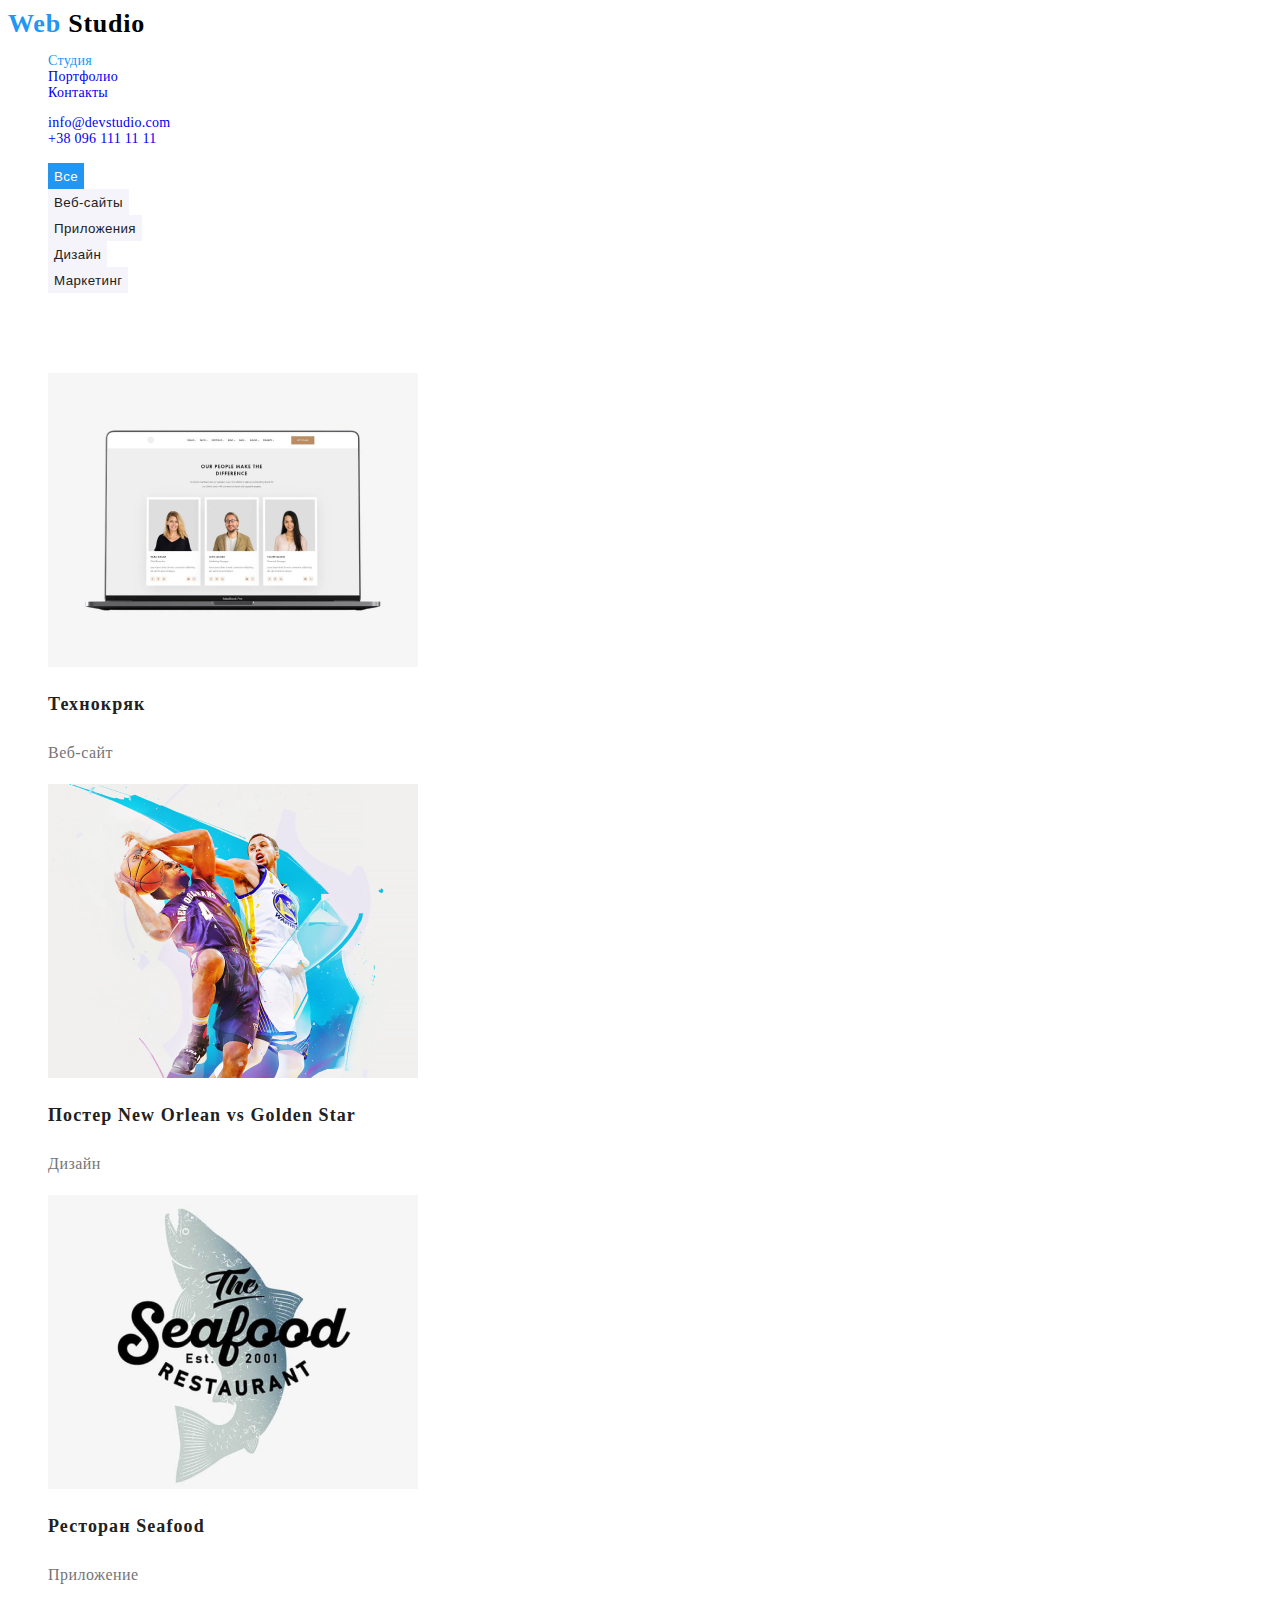
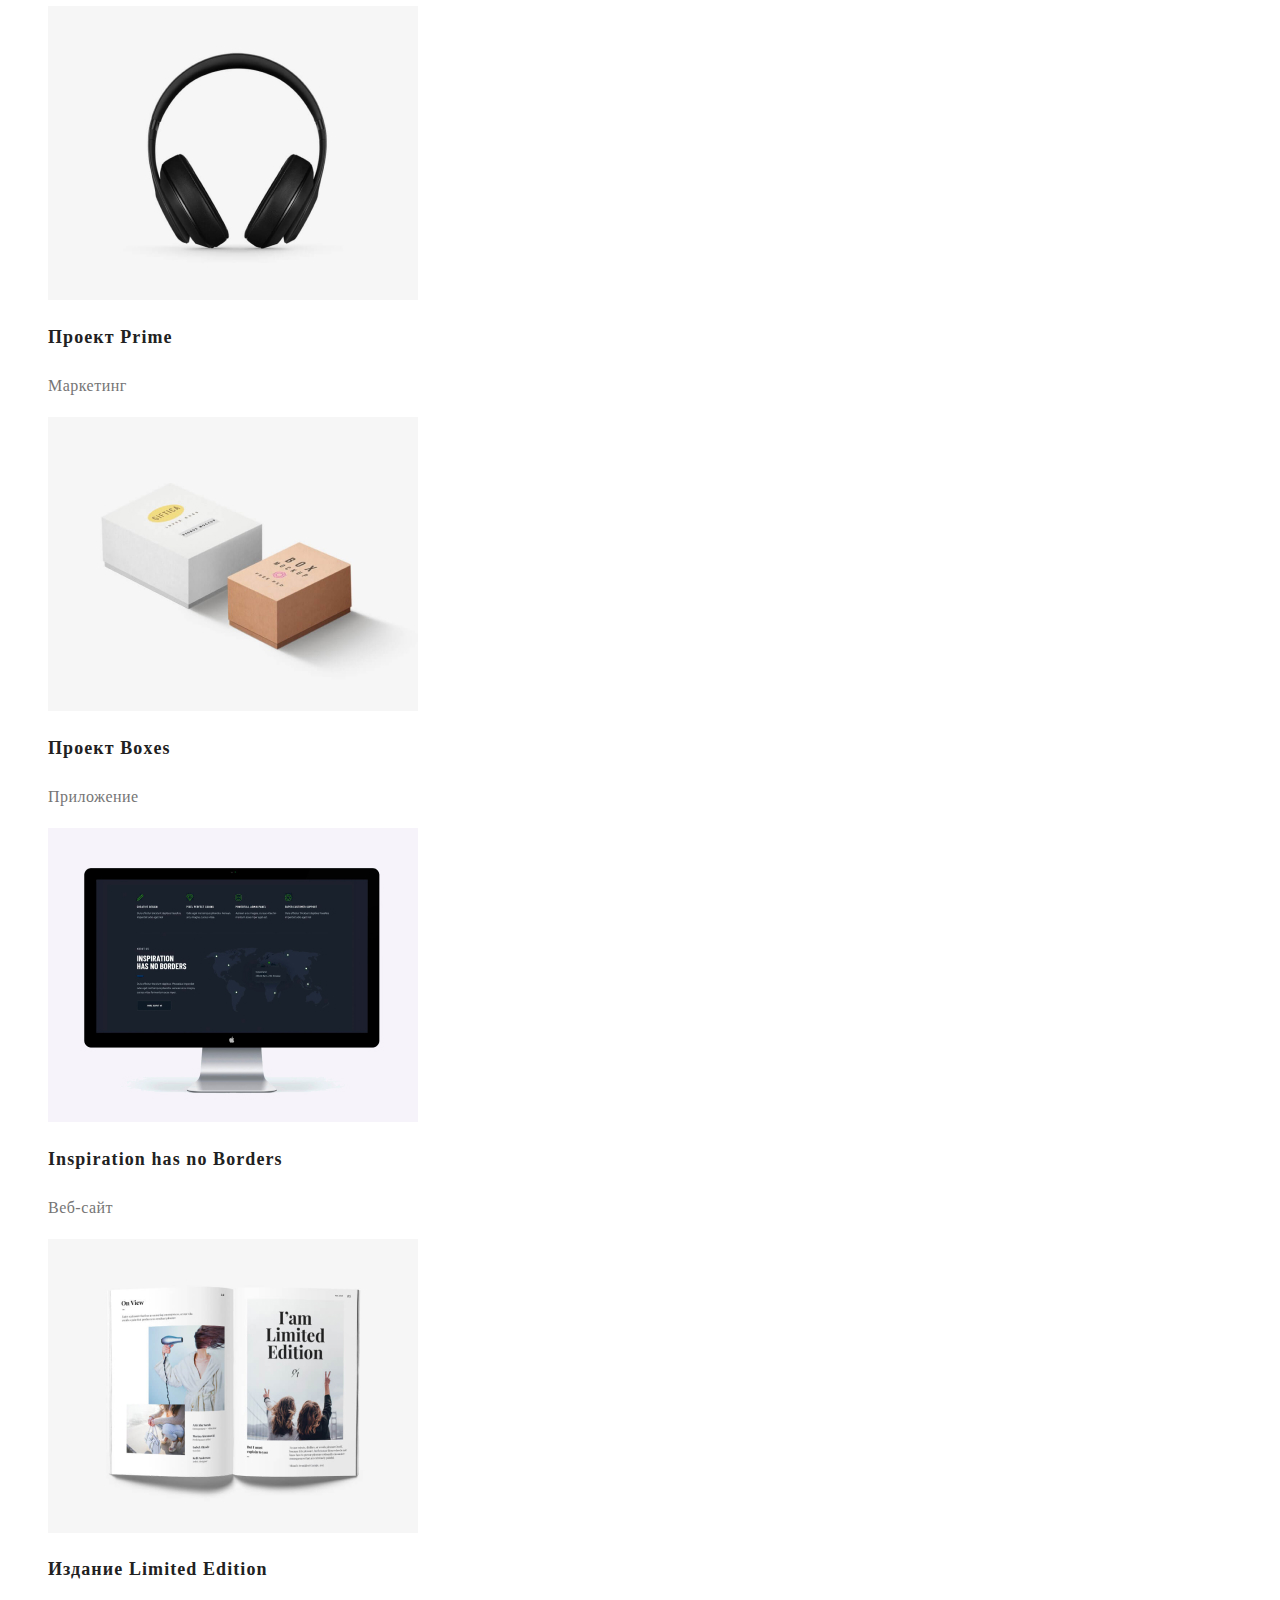
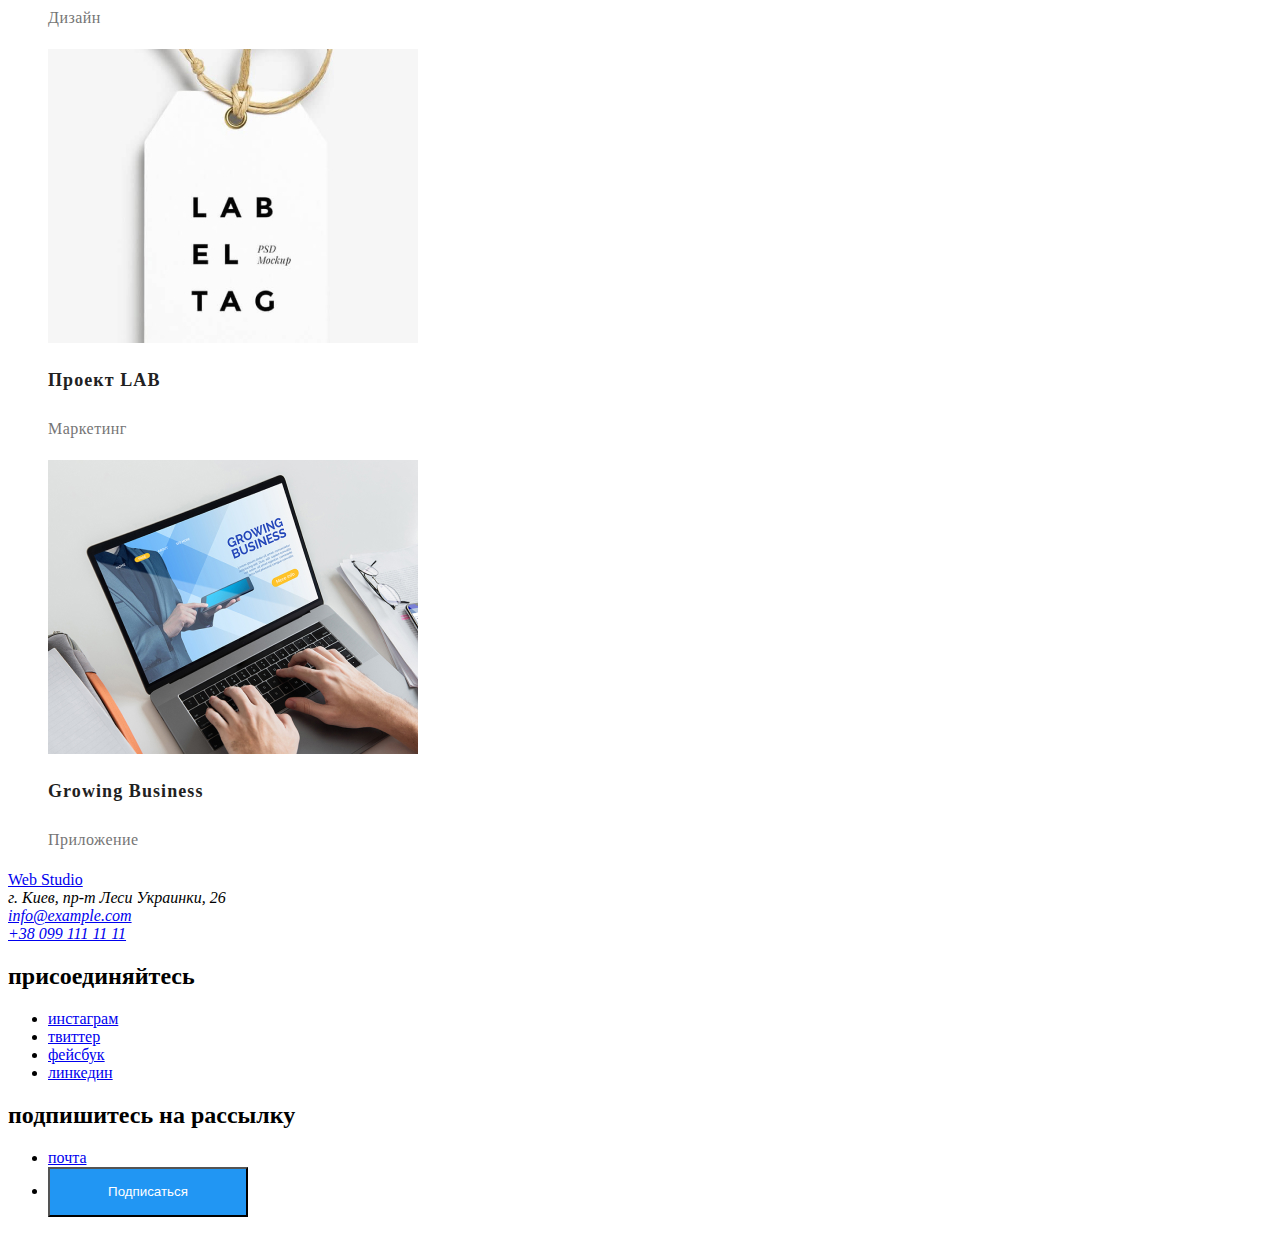
==== portfolio.html @ ac82faf0 "На страницах Студия и Портфолио добавляет оформление цвета и текста" ====
<!DOCTYPE html>
<html lang="ru">
  <head>
    <meta charset="UTF-8" />
    <meta name="viewport" content="width=device-width, initial-scale=1.0" />
    <title>Portfolio</title>
    <link rel="stylesheet" href="./css/styles.css" />
  </head>
  <body>
    <main>
      <header>
        <a href="./index.html" lang="en" class="logo">
          <span class="logo-accent">Web</span>
          Studio
        </a>

        <ul class="menu-nav">
          <li><a href="./index.html" class="link current">Студия</a></li>
          <li><a href="./portfolio.html" class="link">Портфолио</a></li>
          <li><a href="#" class="link">Контакты</a></li>
        </ul>
        <ul class="menu-nav">
          <li>
            <a href="mailto:info@devstudio.com" class="link"
              >info@devstudio.com</a
            >
          </li>
          <li>
            <a href="tel:+380961111111" class="link">+38 096 111 11 11</a>
          </li>
        </ul>
      </header>
      <!-- Фильтры -->
      <section>
        <ul class="white-list">
          <li>
            <button type="button" class="button-portfolio current">Все</button>
          </li>
          <li>
            <button type="button" class="button-portfolio">Веб-сайты</button>
          </li>
          <li>
            <button type="button" class="button-portfolio">Приложения</button>
          </li>
          <li>
            <button type="button" class="button-portfolio">Дизайн</button>
          </li>
          <li>
            <button type="button" class="button-portfolio">Маркетинг</button>
          </li>
        </ul>
      </section>

      <!-- Проекты -->
      <section>
        <h1 class="qualities">Проект</h1>
        <ul class="white-list">
          <li>
            <img
              src="./image/1tehnokryak.jpg"
              alt="фото Технокряк"
              width="370"
            />
            <h2 class="project-name">Технокряк</h2>
            <p class="project-line">Веб-сайт</p>
          </li>
          <li>
            <img
              src="./image/2posterNewOrlean_vs_GoldenStar.jpg"
              alt="фото Постер New Orlean vs Golden Star"
              width="370"
            />
            <h2 class="project-name">Постер New Orlean vs Golden Star</h2>
            <p class="project-line">Дизайн</p>
          </li>
          <li>
            <img
              src="./image/3restrauntSeafood.jpg"
              alt="фото Ресторан Seafood"
              width="370"
            />
            <h2 class="project-name">Ресторан Seafood</h2>
            <p class="project-line">Приложение</p>
          </li>
          <li>
            <img
              src="./image/4projectPrime.jpg"
              alt="фото Проект Prime"
              width="370"
            />
            <h2 class="project-name">Проект Prime</h2>
            <p class="project-line">Маркетинг</p>
          </li>
          <li>
            <img
              src="./image/5projectBoxes.jpg"
              alt="фото Проект Boxes"
              width="370"
            />
            <h2 class="project-name">Проект Boxes</h2>
            <p class="project-line">Приложение</p>
          </li>
          <li>
            <img
              src="./image/6Inspiration_has_no_Borders.jpg"
              alt="Inspiration has no Borders"
              width="370"
            />
            <h2 class="project-name">Inspiration has no Borders</h2>
            <p class="project-line">Веб-сайт</p>
          </li>
          <li>
            <img
              src="./image/7LimitedEdition.jpg"
              alt="Издание Limited Edition"
              width="370"
            />
            <h2 class="project-name">Издание Limited Edition</h2>
            <p class="project-line">Дизайн</p>
          </li>
          <li>
            <img src="./image/8projectLAB.jpg" alt="Проект LAB" width="370" />
            <h2 class="project-name">Проект LAB</h2>
            <p class="project-line">Маркетинг</p>
          </li>
          <li>
            <img
              src="./image/9GrowingBusiness.jpg"
              alt="Growing Business"
              width="370"
            />
            <h2 class="project-name">Growing Business</h2>
            <p class="project-line">Приложение</p>
          </li>
        </ul>
      </section>
    </main>
    <!-- Подвал -->
    <footer>
      <div>
        <a href="./index.html">Web Studio</a>
        <address>
          г. Киев, пр-т Леси Украинки, 26 <br />
          <a href="mailto:info@example.com">info@example.com</a><br />
          <a href="tel:+380991111111">+38 099 111 11 11</a>
        </address>
      </div>
      <!-- Ссылки на соцсети -->
      <div>
        <h2>присоединяйтесь</h2>
        <ul>
          <li>
            <a href="#">инстаграм</a>
          </li>
          <li><a href="#">твиттер</a></li>
          <li><a href="#">фейсбук</a></li>
          <li><a href="#">линкедин</a></li>
        </ul>
      </div>
      <!-- Подписка -->
      <div>
        <h2>подпишитесь на рассылку</h2>
        <ul>
          <li>
            <a href="#">почта</a>
          </li>
          <li><button type="button" class="button">Подписаться</button></li>
        </ul>
      </div>
    </footer>
  </body>
</html>
---- css/styles.css ----
/* цвет основного текста #212121 */
/* вторичный цвет текста #757575 */
/* акцент #2196F3 */
/* цвет фона #FFFFFF */
/* вторичный цвет фона #F5F4FA */
/* цвет подвала #2F303A */

:root {
  --title-text-color: #212121;
  --primary-text-color: #757575;
  --accent-color: #2196f3;
  --title-color: #ffffff;
  --primary-color: #f5f4fa;
}
body {
  background-color: var(--title-color);
  font-family: Roboto;
}
/* шапка */
.logo {
  width: 145px;
  height: 31px;
  left: 215px;
  top: 24px;
  text-decoration: none;
  font-family: Raleway;
  font-style: normal;
  font-weight: bold;
  font-size: 26px;
  line-height: 31px;
  letter-spacing: 0.03em;
  color: #000000;
}
.logo-accent {
  color: var(--accent-color);
}
.menu-nav {
  left: 453px;
  top: 32px;
  font-style: normal;
  list-style: none;
  font-weight: 500;
  font-size: 14px;
  line-height: 16px;
  letter-spacing: 0.02em;
}
.menu-nav .link {
  color: var (--title-text-color);
  text-decoration: none;
}
.menu-nav .link:hover,
.menu-nav .link:focus {
  color: var(--accent-color);
}
.menu-nav .link.current {
  color: var(--accent-color);
}
/* баннер */
.center-text {
  width: 696px;
  height: 120px;
  left: 452px;
  top: 280px;
  font-style: normal;
  font-weight: 900;
  font-size: 44px;
  line-height: 60px;
  text-align: center;
  letter-spacing: 0.06em;
  text-transform: uppercase;
}
.button {
  width: 200px;
  height: 50px;
  left: 700px;
  top: 430px;
  color: var(--title-color);
  background-color: var(--accent-color);
}
/* особенности */
.qualities {
  color: var(--title-color);
}
.title-qualities {
  width: 270px;
  height: 16px;
  left: 215px;
  top: 774px;
  font-style: normal;
  font-weight: bold;
  font-size: 14px;
  line-height: 16px;
  letter-spacing: 0.03em;
  text-transform: uppercase;
  color: var(--title-text-color);
}
.text-qualities {
  width: 270px;
  height: 75px;
  left: 215px;
  top: 800px;
  font-style: normal;
  font-weight: normal;
  font-size: 14px;
  line-height: 24px;
  letter-spacing: 0.03em;
  color: var(--primary-text-color);
}
/* Чем мы занимаемся */
.main-title {
  height: 42px;
  left: 612px;
  top: 969px;
  font-style: normal;
  font-weight: bold;
  font-size: 36px;
  line-height: 42px;
  text-align: center;
  letter-spacing: 0.03em;
  color: var(--title-text-color);
}
.white-list {
  list-style: none;
}
/* Наша команда */
.professional-name {
  width: 151px;
  height: 19px;
  left: 275px;
  top: 1925px;
  font-style: normal;
  font-weight: 500;
  font-size: 16px;
  line-height: 19px;
  text-align: center;
  letter-spacing: 0.03em;
  color: var (--title-text-color);
}
.professional {
  width: 147px;
  height: 19px;
  left: 577px;
  top: 1954px;
  font-style: normal;
  font-weight: normal;
  font-size: 16px;
  line-height: 19px;
  text-align: center;
  letter-spacing: 0.03em;
  color: var(--primary-text-color);
}
/* Портфолио */
.button-portfolio {
  height: 26px;
  text-align: center;
  letter-spacing: 0.03em;
  border: 0;
  color: var(--title-text-color);
  background-color: var(--primary-color);
}
button-portfolio:focus {
  outline: none;
}
.button-portfolio:hover,
.button-portfolio:focus {
  color: var(--title-color);
  background-color: var(--accent-color);
}
.button-portfolio.current {
  color: var(--title-color);
  background-color: var(--accent-color);
}
/* Портфолио Проекты */
.project-name {
  font-weight: bold;
  font-size: 18px;
  line-height: 36px;
  letter-spacing: 0.06em;
  color: var(--title-text-color);
}
.project-line {
  font-style: normal;
  font-weight: normal;
  font-size: 16px;
  line-height: 30px;
  letter-spacing: 0.03em;
  color: var(--primary-text-color);
}
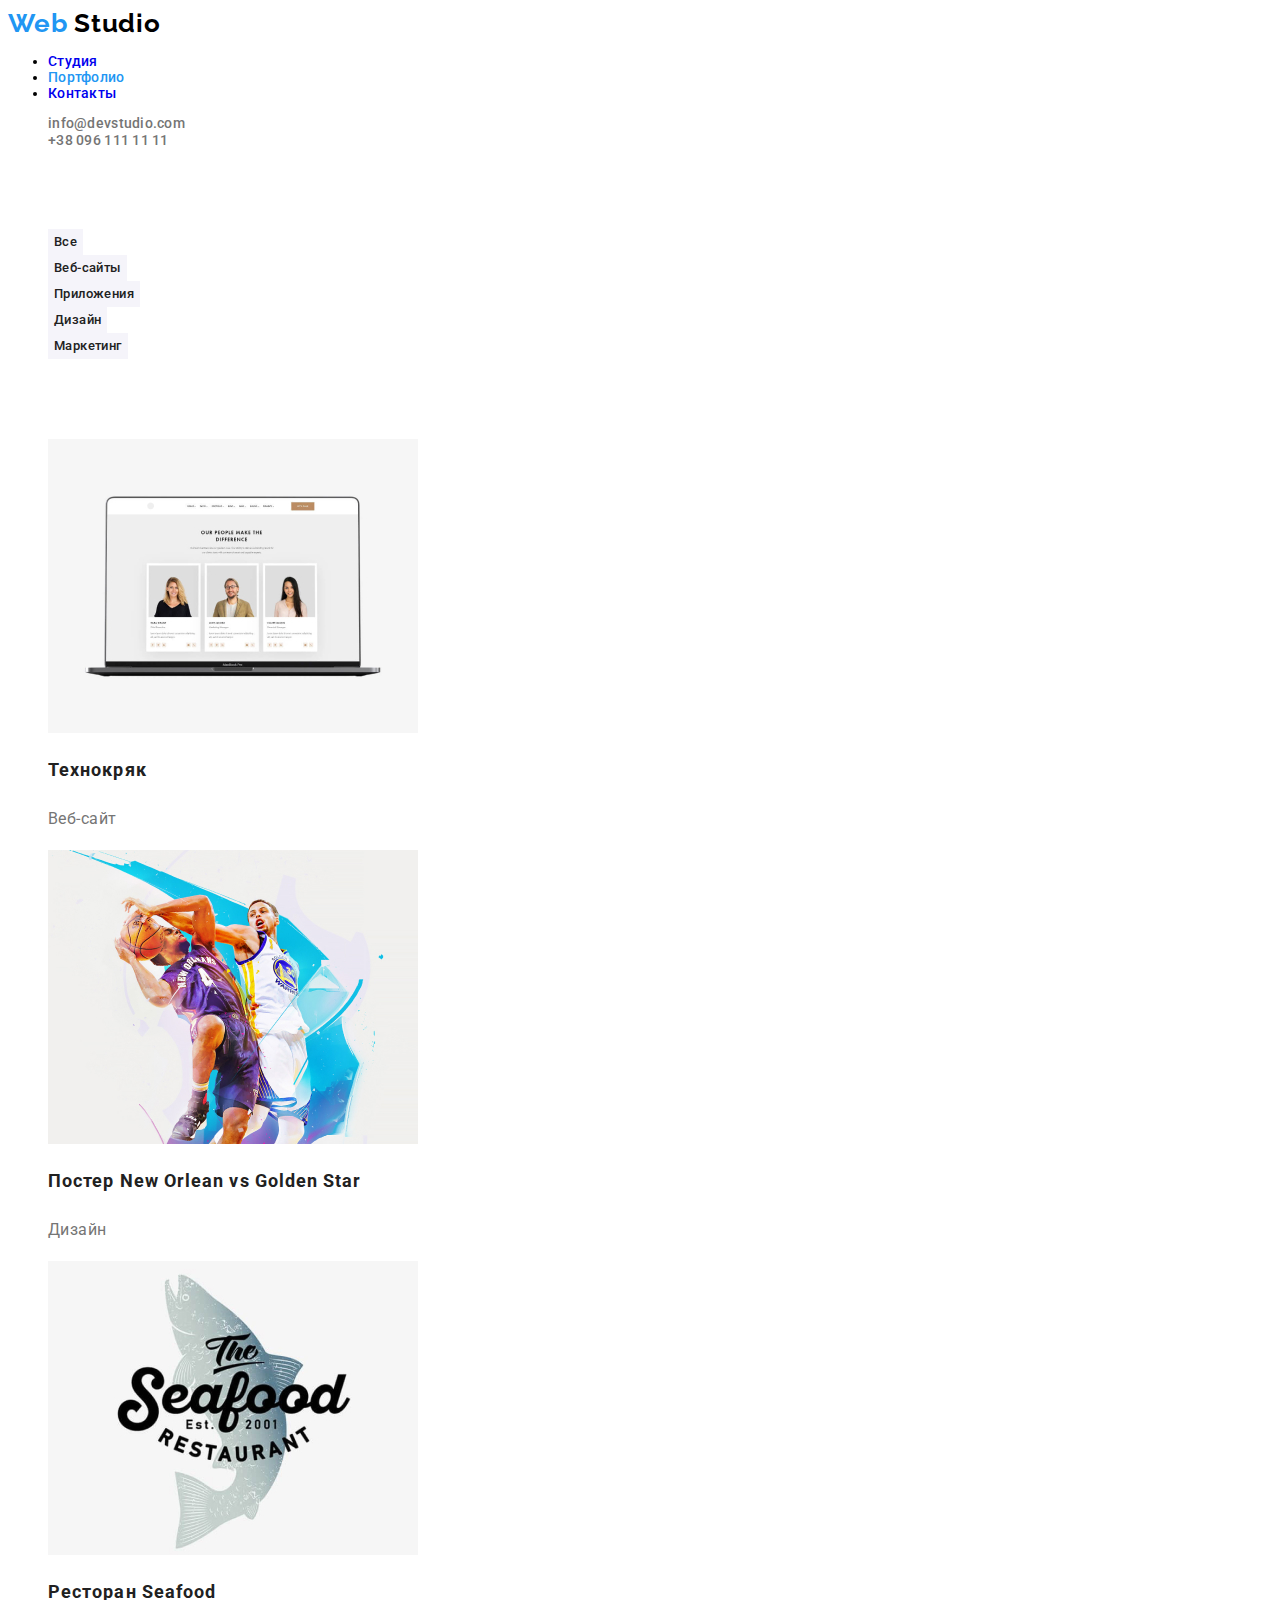
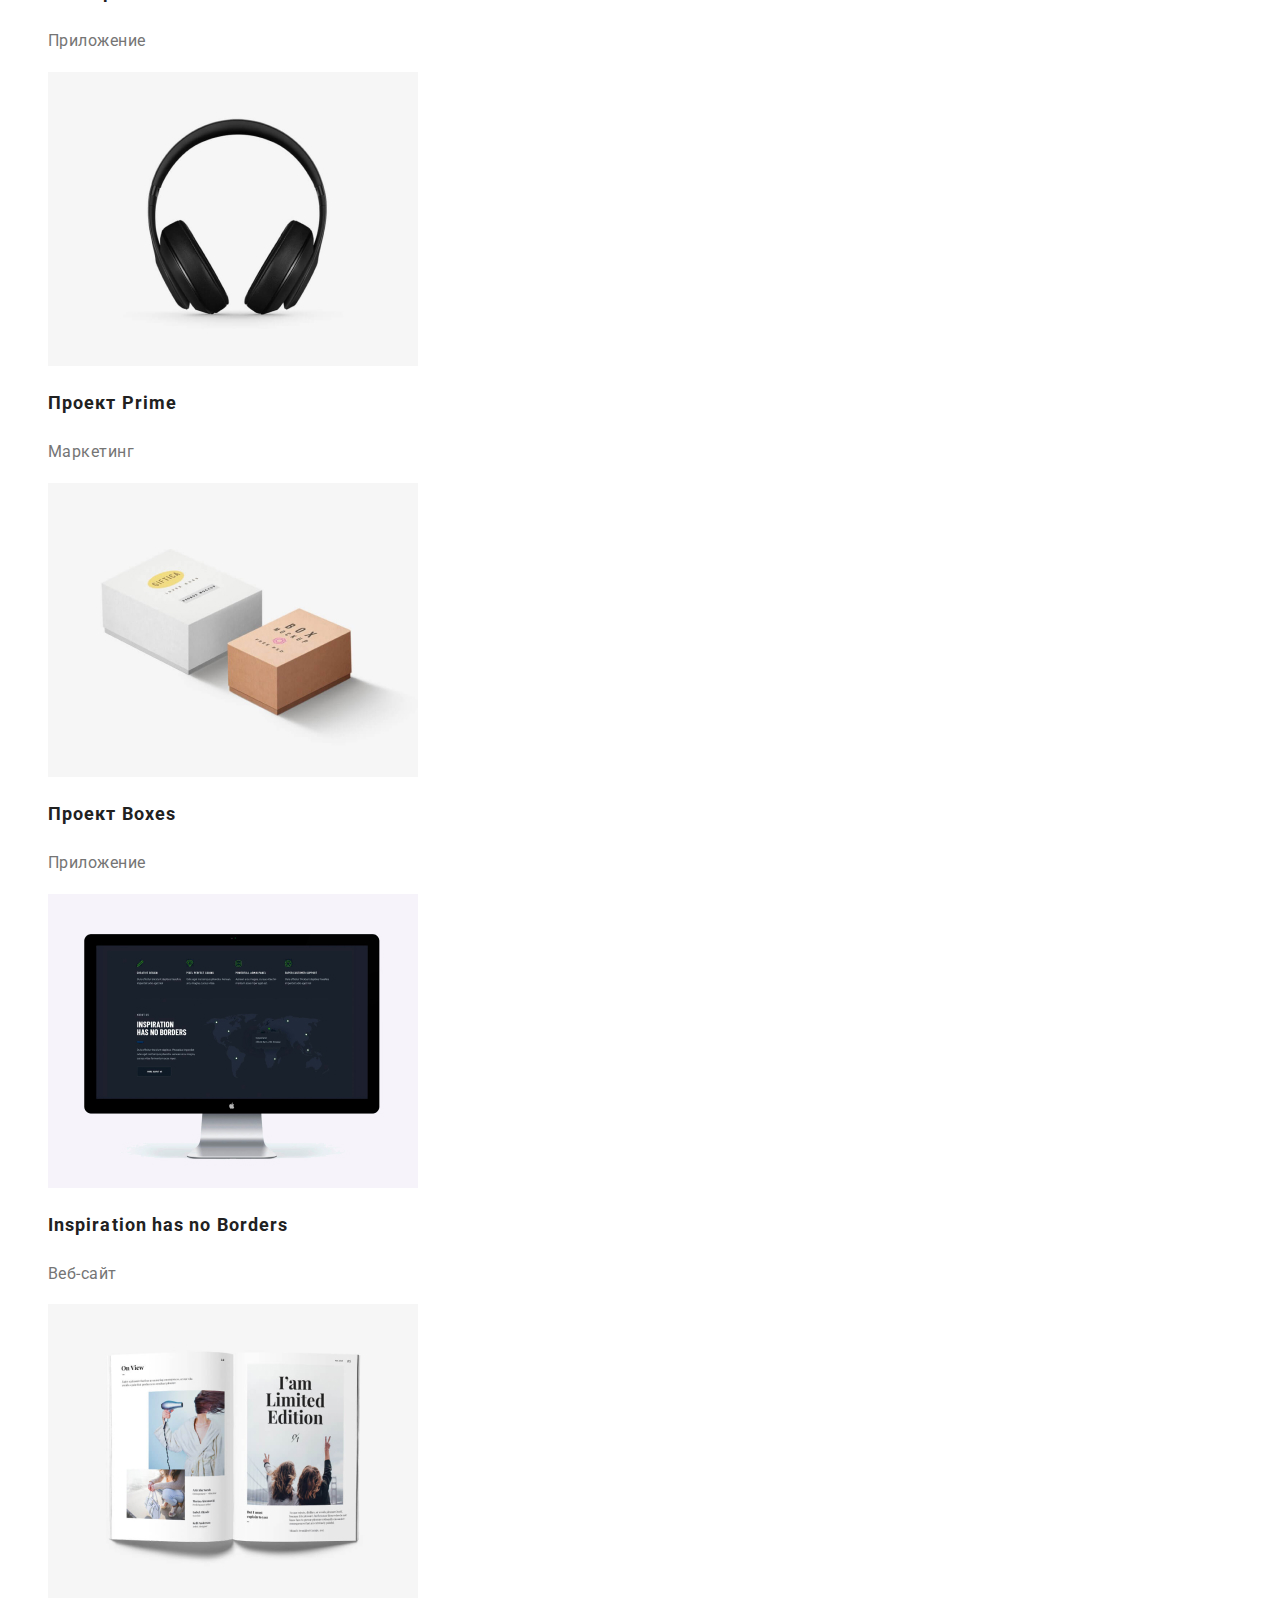
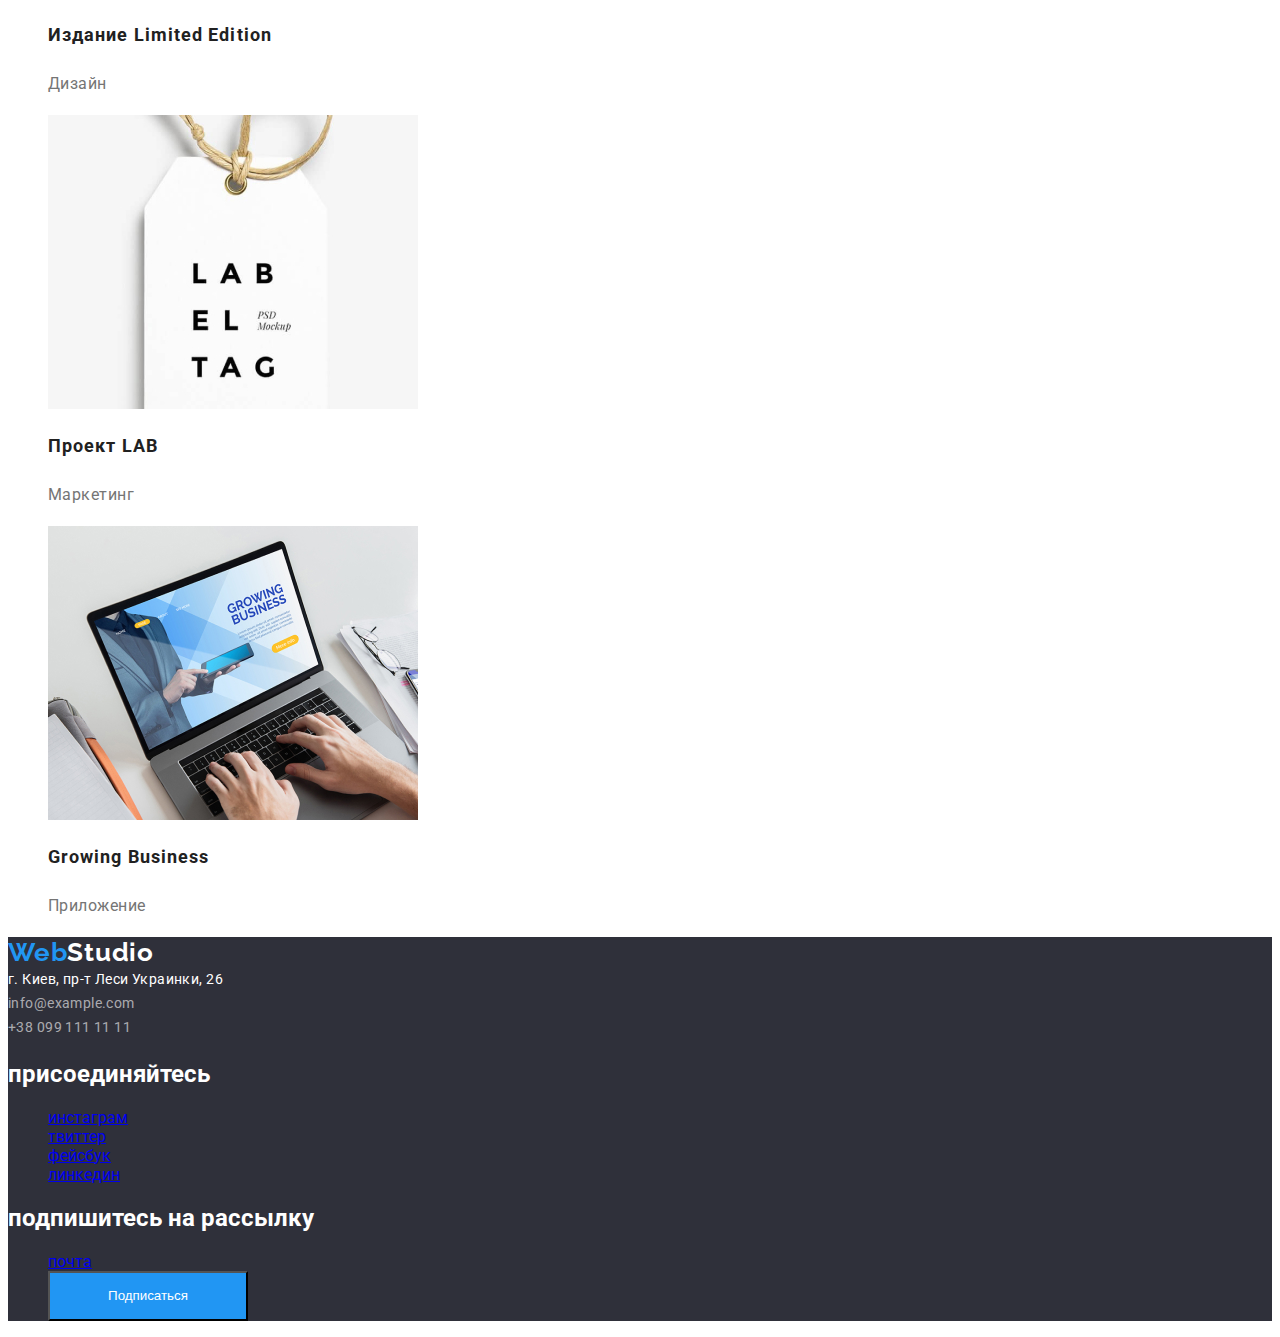
==== commit fd8f8e63: "Редактирует формат теста" ====
--- a/portfolio.html
+++ b/portfolio.html
@@ -3,7 +3,11 @@
   <head>
     <meta charset="UTF-8" />
     <meta name="viewport" content="width=device-width, initial-scale=1.0" />
-    <title>Portfolio</title>
+    <title>Web Studio</title>
+    <link
+      href="https://fonts.googleapis.com/css2?family=Raleway:wght@600&family=Roboto:wght@400;500;700;900&display=swap"
+      rel="stylesheet"
+    />
     <link rel="stylesheet" href="./css/styles.css" />
   </head>
   <body>
@@ -15,11 +19,11 @@
         </a>
 
         <ul class="menu-nav">
-          <li><a href="./index.html" class="link current">Студия</a></li>
-          <li><a href="./portfolio.html" class="link">Портфолио</a></li>
-          <li><a href="#" class="link">Контакты</a></li>
+          <li><a href="./index.html" class="link">Студия</a></li>
+          <li><a href="./portfolio.html" class="link current">Портфолио</a></li>
+          <li><a href=" " class="link">Контакты</a></li>
         </ul>
-        <ul class="menu-nav">
+        <ul class="menu-mail">
           <li>
             <a href="mailto:info@devstudio.com" class="link"
               >info@devstudio.com</a
@@ -32,9 +36,10 @@
       </header>
       <!-- Фильтры -->
       <section>
+        <h1 class="qualities">Фильтры</h1>
         <ul class="white-list">
           <li>
-            <button type="button" class="button-portfolio current">Все</button>
+            <button type="button" class="button-portfolio">Все</button>
           </li>
           <li>
             <button type="button" class="button-portfolio">Веб-сайты</button>
@@ -70,7 +75,9 @@
               alt="фото Постер New Orlean vs Golden Star"
               width="370"
             />
-            <h2 class="project-name">Постер New Orlean vs Golden Star</h2>
+            <h2 class="project-name">
+              Постер <span lang="en">New Orlean vs Golden Star</span>
+            </h2>
             <p class="project-line">Дизайн</p>
           </li>
           <li>
@@ -79,7 +86,9 @@
               alt="фото Ресторан Seafood"
               width="370"
             />
-            <h2 class="project-name">Ресторан Seafood</h2>
+            <h2 class="project-name">
+              Ресторан <span lang="en">Seafood</span>
+            </h2>
             <p class="project-line">Приложение</p>
           </li>
           <li>
@@ -88,7 +97,7 @@
               alt="фото Проект Prime"
               width="370"
             />
-            <h2 class="project-name">Проект Prime</h2>
+            <h2 class="project-name">Проект <span lang="en">Prime</span></h2>
             <p class="project-line">Маркетинг</p>
           </li>
           <li>
@@ -97,7 +106,7 @@
               alt="фото Проект Boxes"
               width="370"
             />
-            <h2 class="project-name">Проект Boxes</h2>
+            <h2 class="project-name">Проект <span lang="en">Boxes</span></h2>
             <p class="project-line">Приложение</p>
           </li>
           <li>
@@ -106,7 +115,7 @@
               alt="Inspiration has no Borders"
               width="370"
             />
-            <h2 class="project-name">Inspiration has no Borders</h2>
+            <h2 class="project-name" lang="en">Inspiration has no Borders</h2>
             <p class="project-line">Веб-сайт</p>
           </li>
           <li>
@@ -115,12 +124,14 @@
               alt="Издание Limited Edition"
               width="370"
             />
-            <h2 class="project-name">Издание Limited Edition</h2>
+            <h2 class="project-name">
+              Издание <span lang="en">Limited Edition</span>
+            </h2>
             <p class="project-line">Дизайн</p>
           </li>
           <li>
             <img src="./image/8projectLAB.jpg" alt="Проект LAB" width="370" />
-            <h2 class="project-name">Проект LAB</h2>
+            <h2 class="project-name">Проект <span lang="en">LAB</span></h2>
             <p class="project-line">Маркетинг</p>
           </li>
           <li>
@@ -129,7 +140,7 @@
               alt="Growing Business"
               width="370"
             />
-            <h2 class="project-name">Growing Business</h2>
+            <h2 class="project-name" lang="en">Growing Business</h2>
             <p class="project-line">Приложение</p>
           </li>
         </ul>
@@ -138,20 +149,21 @@
     <!-- Подвал -->
     <footer>
       <div>
-        <a href="./index.html">Web Studio</a>
-        <address>
+        <a href="./index.html" lang="en" class="logo-footer">
+          <span class="logo-footer-accent">Web</span>Studio</a
+        >
+        <address class="contacts">
           г. Киев, пр-т Леси Украинки, 26 <br />
-          <a href="mailto:info@example.com">info@example.com</a><br />
-          <a href="tel:+380991111111">+38 099 111 11 11</a>
+          <a href="mailto:info@example.com" class="link">info@example.com</a
+          ><br />
+          <a href="tel:+380991111111" class="link">+38 099 111 11 11</a>
         </address>
       </div>
       <!-- Ссылки на соцсети -->
       <div>
         <h2>присоединяйтесь</h2>
-        <ul>
-          <li>
-            <a href="#">инстаграм</a>
-          </li>
+        <ul class="white-list">
+          <li><a href="#">инстаграм</a></li>
           <li><a href="#">твиттер</a></li>
           <li><a href="#">фейсбук</a></li>
           <li><a href="#">линкедин</a></li>
@@ -160,7 +172,7 @@
       <!-- Подписка -->
       <div>
         <h2>подпишитесь на рассылку</h2>
-        <ul>
+        <ul class="white-list">
           <li>
             <a href="#">почта</a>
           </li>
--- a/css/styles.css
+++ b/css/styles.css
@@ -14,38 +14,29 @@
 }
 body {
   background-color: var(--title-color);
-  font-family: Roboto;
+  font-family: Roboto, sans-serif;
 }
 /* шапка */
 .logo {
-  width: 145px;
-  height: 31px;
-  left: 215px;
-  top: 24px;
-  text-decoration: none;
-  font-family: Raleway;
-  font-style: normal;
-  font-weight: bold;
+  color: #000000;
+  text-decoration: none;
+  font-family: Raleway, sans-serif;
+  font-weight: 700;
   font-size: 26px;
-  line-height: 31px;
-  letter-spacing: 0.03em;
-  color: #000000;
+  line-height: 1.2;
+  letter-spacing: 0.03em;
 }
 .logo-accent {
   color: var(--accent-color);
 }
 .menu-nav {
-  left: 453px;
-  top: 32px;
-  font-style: normal;
-  list-style: none;
-  font-weight: 500;
-  font-size: 14px;
-  line-height: 16px;
+  font-weight: 500;
+  font-size: 14px;
+  line-height: 1.15;
   letter-spacing: 0.02em;
 }
 .menu-nav .link {
-  color: var (--title-text-color);
+  color: var (--primary-text-color);
   text-decoration: none;
 }
 .menu-nav .link:hover,
@@ -55,108 +46,142 @@
 .menu-nav .link.current {
   color: var(--accent-color);
 }
+.menu-mail {
+  list-style: none;
+  font-weight: 500;
+  font-size: 14px;
+  line-height: 1.15;
+  letter-spacing: 0.02em;
+}
+.menu-mail .link {
+  color: var(--primary-text-color);
+  text-decoration: none;
+}
+.menu-mail .link:hover,
+.menu-mail .link:focus {
+  color: var(--accent-color);
+}
 /* баннер */
 .center-text {
-  width: 696px;
-  height: 120px;
-  left: 452px;
-  top: 280px;
-  font-style: normal;
   font-weight: 900;
   font-size: 44px;
-  line-height: 60px;
+  line-height: 1.36;
   text-align: center;
   letter-spacing: 0.06em;
   text-transform: uppercase;
 }
 .button {
+  color: var(--title-color);
+  background-color: var(--accent-color);
   width: 200px;
   height: 50px;
   left: 700px;
   top: 430px;
-  color: var(--title-color);
-  background-color: var(--accent-color);
 }
 /* особенности */
 .qualities {
   color: var(--title-color);
 }
 .title-qualities {
+  color: var(--title-text-color);
   width: 270px;
   height: 16px;
   left: 215px;
   top: 774px;
-  font-style: normal;
-  font-weight: bold;
-  font-size: 14px;
-  line-height: 16px;
+  font-weight: 700;
+  font-size: 14px;
+  line-height: 1.15;
   letter-spacing: 0.03em;
   text-transform: uppercase;
-  color: var(--title-text-color);
 }
 .text-qualities {
+  color: var(--primary-text-color);
   width: 270px;
   height: 75px;
   left: 215px;
   top: 800px;
-  font-style: normal;
-  font-weight: normal;
-  font-size: 14px;
-  line-height: 24px;
-  letter-spacing: 0.03em;
-  color: var(--primary-text-color);
+  font-size: 14px;
+  line-height: 1.71;
+  letter-spacing: 0.03em;
 }
 /* Чем мы занимаемся */
 .main-title {
-  height: 42px;
-  left: 612px;
-  top: 969px;
-  font-style: normal;
-  font-weight: bold;
+  color: var(--title-text-color);
+  font-weight: 700;
   font-size: 36px;
-  line-height: 42px;
-  text-align: center;
-  letter-spacing: 0.03em;
-  color: var(--title-text-color);
+  line-height: 1.17;
+  text-align: center;
+  letter-spacing: 0.03em;
 }
 .white-list {
   list-style: none;
 }
 /* Наша команда */
+.our-team {
+  background-color: var(--primary-color);
+}
+.crewman {
+  background-color: #ffffff;
+}
 .professional-name {
-  width: 151px;
-  height: 19px;
-  left: 275px;
-  top: 1925px;
+  color: var (--title-text-color);
+  font-weight: 500;
+  font-size: 16px;
+  line-height: 1.19;
+  text-align: center;
+  letter-spacing: 0.03em;
+}
+.professional {
+  color: var(--primary-text-color);
+  font-size: 16px;
+  line-height: 1.19;
+  text-align: center;
+  letter-spacing: 0.03em;
+}
+/*Футер*/
+footer {
+  color: #ffffff;
+  background-color: #2f303a;
+}
+
+.logo-footer {
+  color: #ffffff;
+  text-decoration: none;
+  font-family: Raleway, sans-serif;
+  font-weight: 700;
+  font-size: 26px;
+  line-height: 1.2;
+  letter-spacing: 0.03em;
+}
+.logo-footer-accent {
+  color: var(--accent-color);
+}
+.contacts {
+  color: #ffffff;
+  text-decoration: none;
+  font-family: Roboto, sans-serif;
   font-style: normal;
-  font-weight: 500;
-  font-size: 16px;
-  line-height: 19px;
-  text-align: center;
-  letter-spacing: 0.03em;
-  color: var (--title-text-color);
-}
-.professional {
-  width: 147px;
-  height: 19px;
-  left: 577px;
-  top: 1954px;
-  font-style: normal;
-  font-weight: normal;
-  font-size: 16px;
-  line-height: 19px;
-  text-align: center;
-  letter-spacing: 0.03em;
-  color: var(--primary-text-color);
-}
+  font-size: 14px;
+  line-height: 1.71;
+  letter-spacing: 0.03em;
+}
+
+.contacts .link {
+  text-decoration: none;
+  color: rgba(255, 255, 255, 0.6);
+}
+
 /* Портфолио */
 .button-portfolio {
+  color: var(--title-text-color);
+  background-color: var(--primary-color);
+  font-family: Roboto, sans-serif;
+  font-weight: 500;
   height: 26px;
+  line-height: 1.62;
   text-align: center;
   letter-spacing: 0.03em;
   border: 0;
-  color: var(--title-text-color);
-  background-color: var(--primary-color);
 }
 button-portfolio:focus {
   outline: none;
@@ -170,19 +195,18 @@
   color: var(--title-color);
   background-color: var(--accent-color);
 }
+
 /* Портфолио Проекты */
 .project-name {
-  font-weight: bold;
+  color: var(--title-text-color);
+  font-weight: 700;
   font-size: 18px;
-  line-height: 36px;
+  line-height: 2;
   letter-spacing: 0.06em;
-  color: var(--title-text-color);
 }
 .project-line {
-  font-style: normal;
-  font-weight: normal;
+  color: var(--primary-text-color);
   font-size: 16px;
-  line-height: 30px;
-  letter-spacing: 0.03em;
-  color: var(--primary-text-color);
-}
+  line-height: 1.87;
+  letter-spacing: 0.03em;
+}
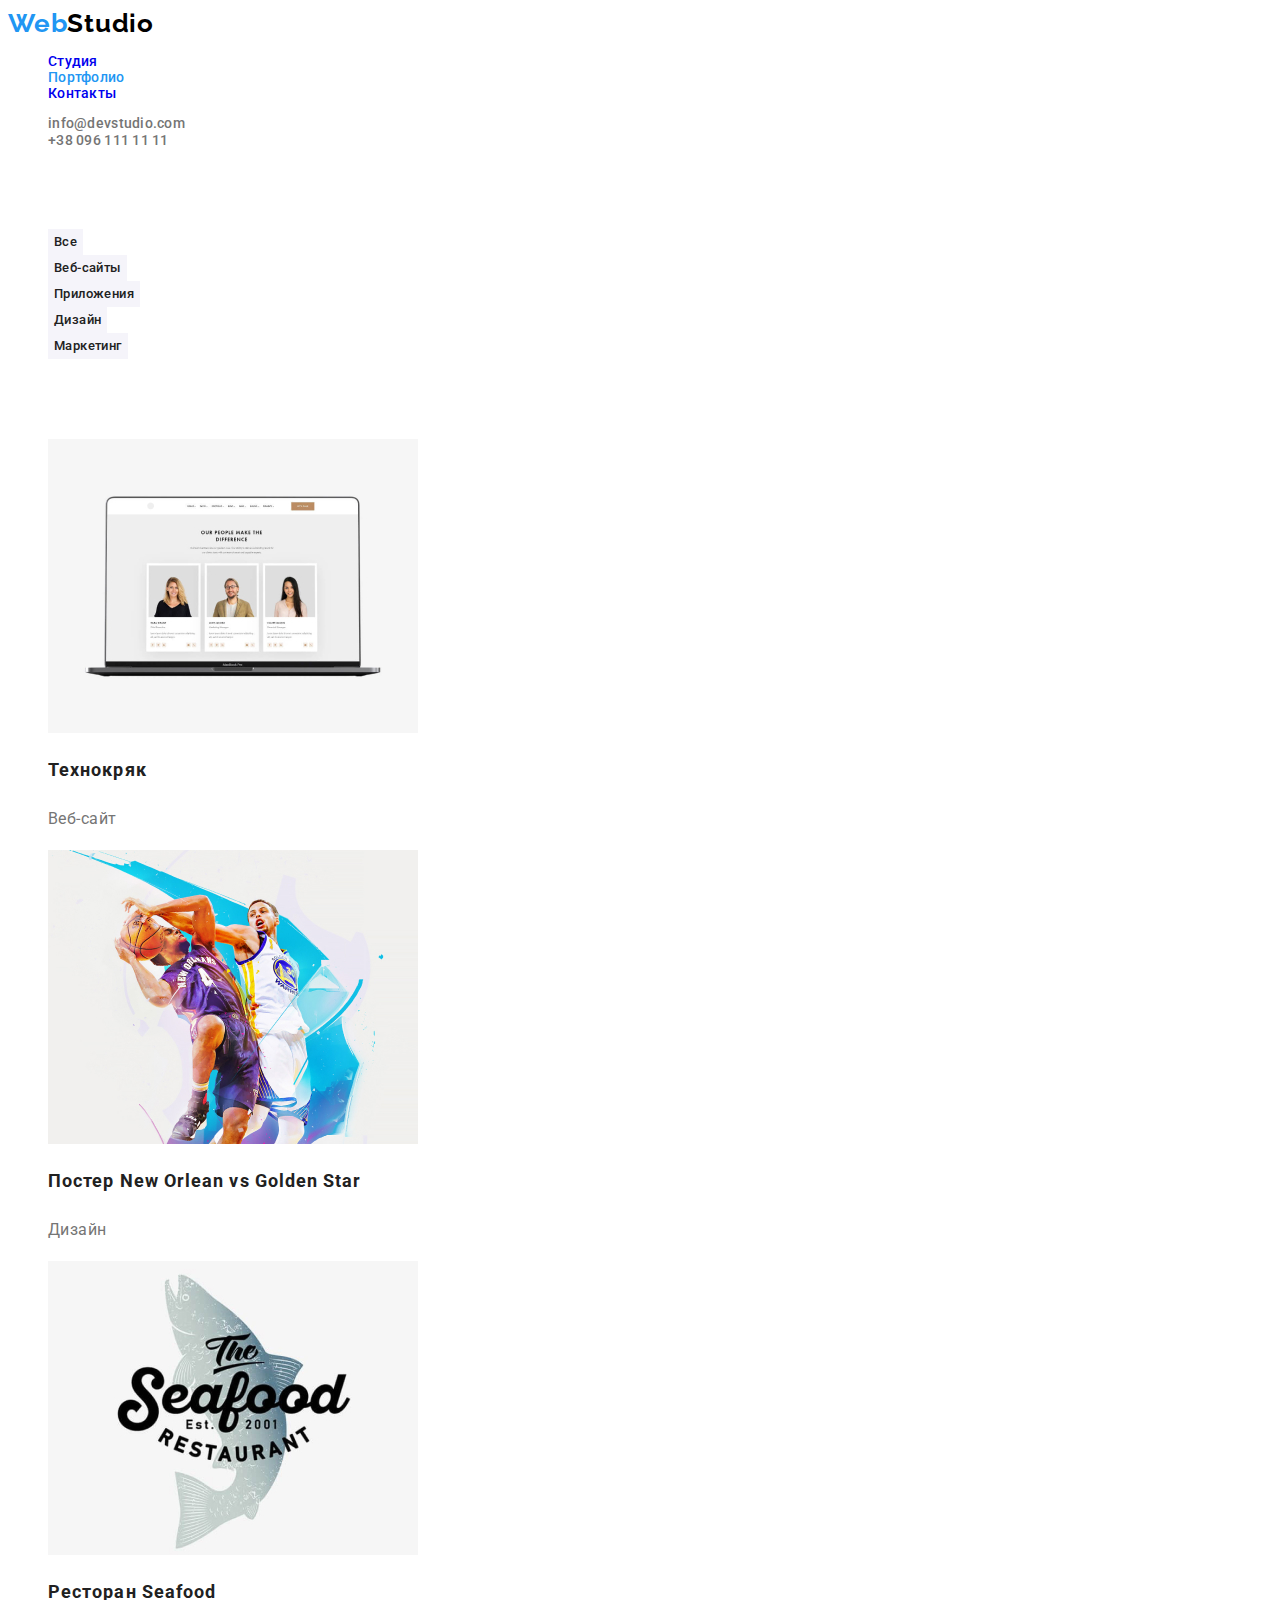
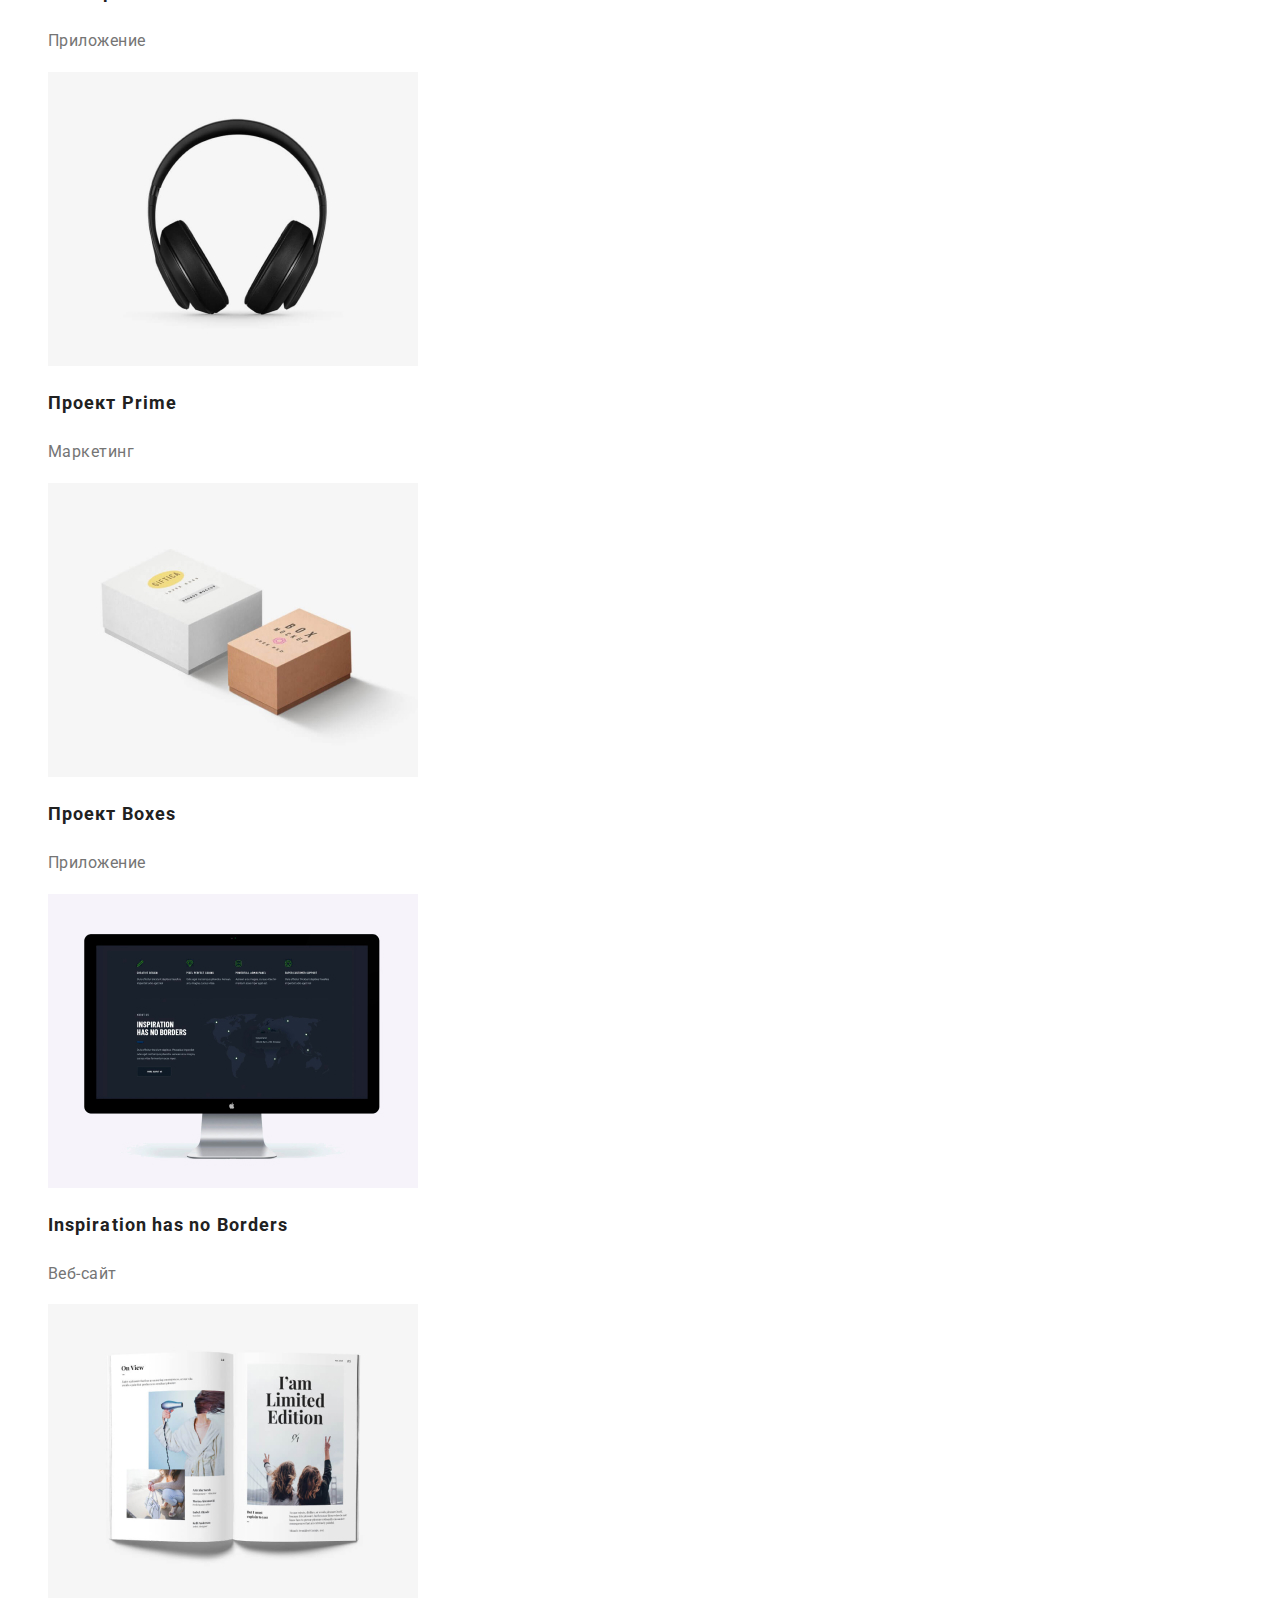
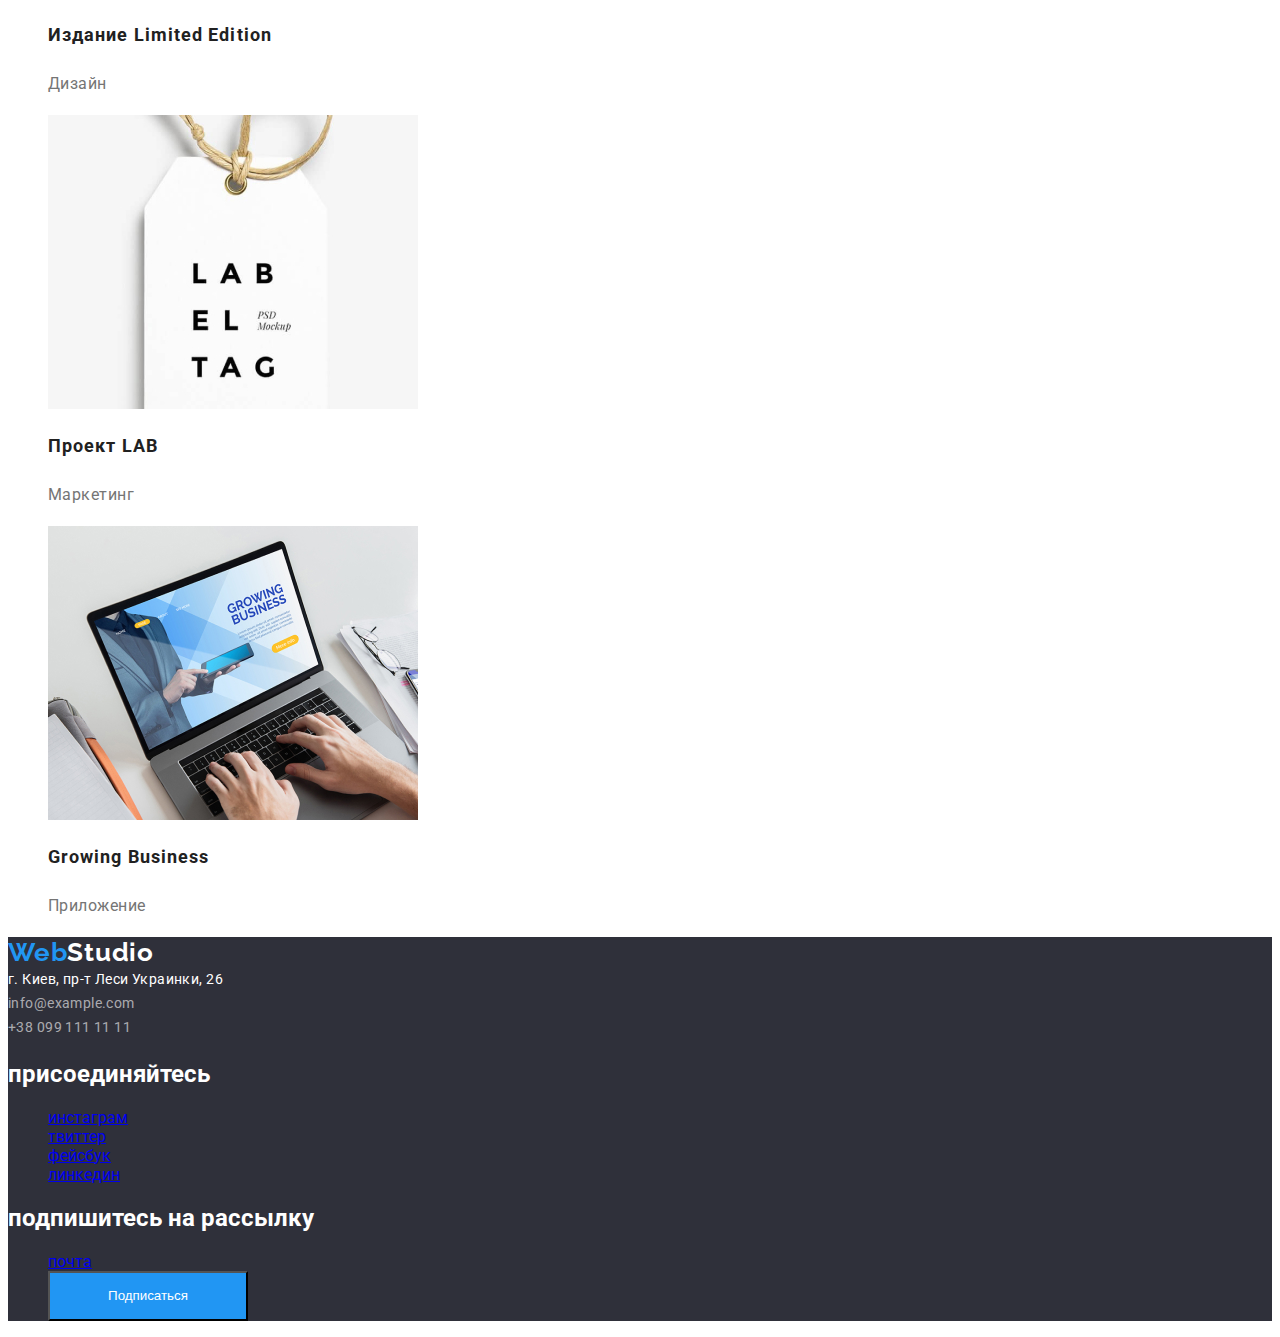
==== commit f5614785: "Редактирует стиль логотипа" ====
--- a/portfolio.html
+++ b/portfolio.html
@@ -5,35 +5,34 @@
     <meta name="viewport" content="width=device-width, initial-scale=1.0" />
     <title>Web Studio</title>
     <link
-      href="https://fonts.googleapis.com/css2?family=Raleway:wght@600&family=Roboto:wght@400;500;700;900&display=swap"
+      href="https://fonts.googleapis.com/css2?family=Raleway:wght@700&family=Roboto:wght@400;500;700;900&display=swap"
       rel="stylesheet"
     />
     <link rel="stylesheet" href="./css/styles.css" />
   </head>
   <body>
+    <header>
+      <a href="./index.html" lang="en" class="logo">
+        <span class="logo-accent">Web</span>Studio
+      </a>
+
+      <ul class="menu-nav white-list">
+        <li><a href="./index.html" class="link">Студия</a></li>
+        <li><a href="./portfolio.html" class="link current">Портфолио</a></li>
+        <li><a href=" " class="link">Контакты</a></li>
+      </ul>
+      <ul class="menu-mail">
+        <li>
+          <a href="mailto:info@devstudio.com" class="link"
+            >info@devstudio.com</a
+          >
+        </li>
+        <li>
+          <a href="tel:+380961111111" class="link">+38 096 111 11 11</a>
+        </li>
+      </ul>
+    </header>
     <main>
-      <header>
-        <a href="./index.html" lang="en" class="logo">
-          <span class="logo-accent">Web</span>
-          Studio
-        </a>
-
-        <ul class="menu-nav">
-          <li><a href="./index.html" class="link">Студия</a></li>
-          <li><a href="./portfolio.html" class="link current">Портфолио</a></li>
-          <li><a href=" " class="link">Контакты</a></li>
-        </ul>
-        <ul class="menu-mail">
-          <li>
-            <a href="mailto:info@devstudio.com" class="link"
-              >info@devstudio.com</a
-            >
-          </li>
-          <li>
-            <a href="tel:+380961111111" class="link">+38 096 111 11 11</a>
-          </li>
-        </ul>
-      </header>
       <!-- Фильтры -->
       <section>
         <h1 class="qualities">Фильтры</h1>
--- a/css/styles.css
+++ b/css/styles.css
@@ -122,6 +122,7 @@
 }
 .crewman {
   background-color: #ffffff;
+  width: 270px;
 }
 .professional-name {
   color: var (--title-text-color);
